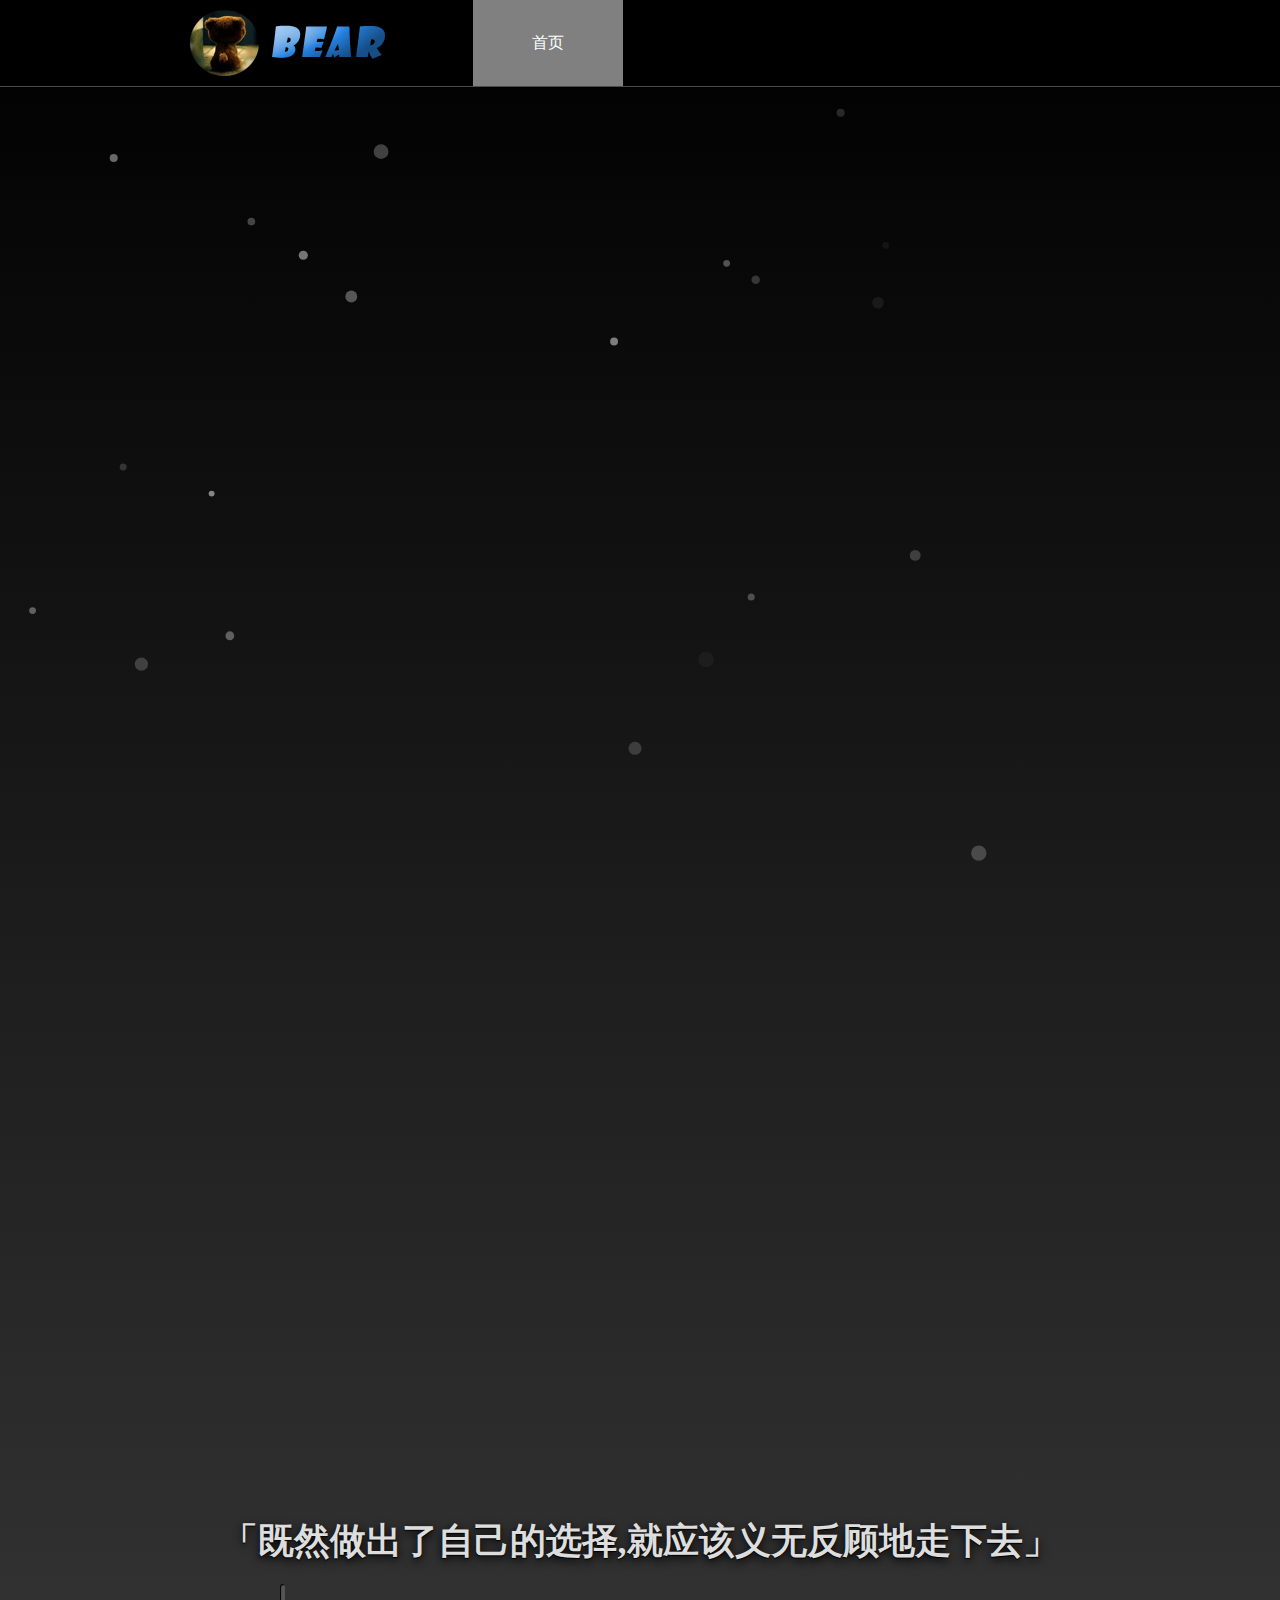
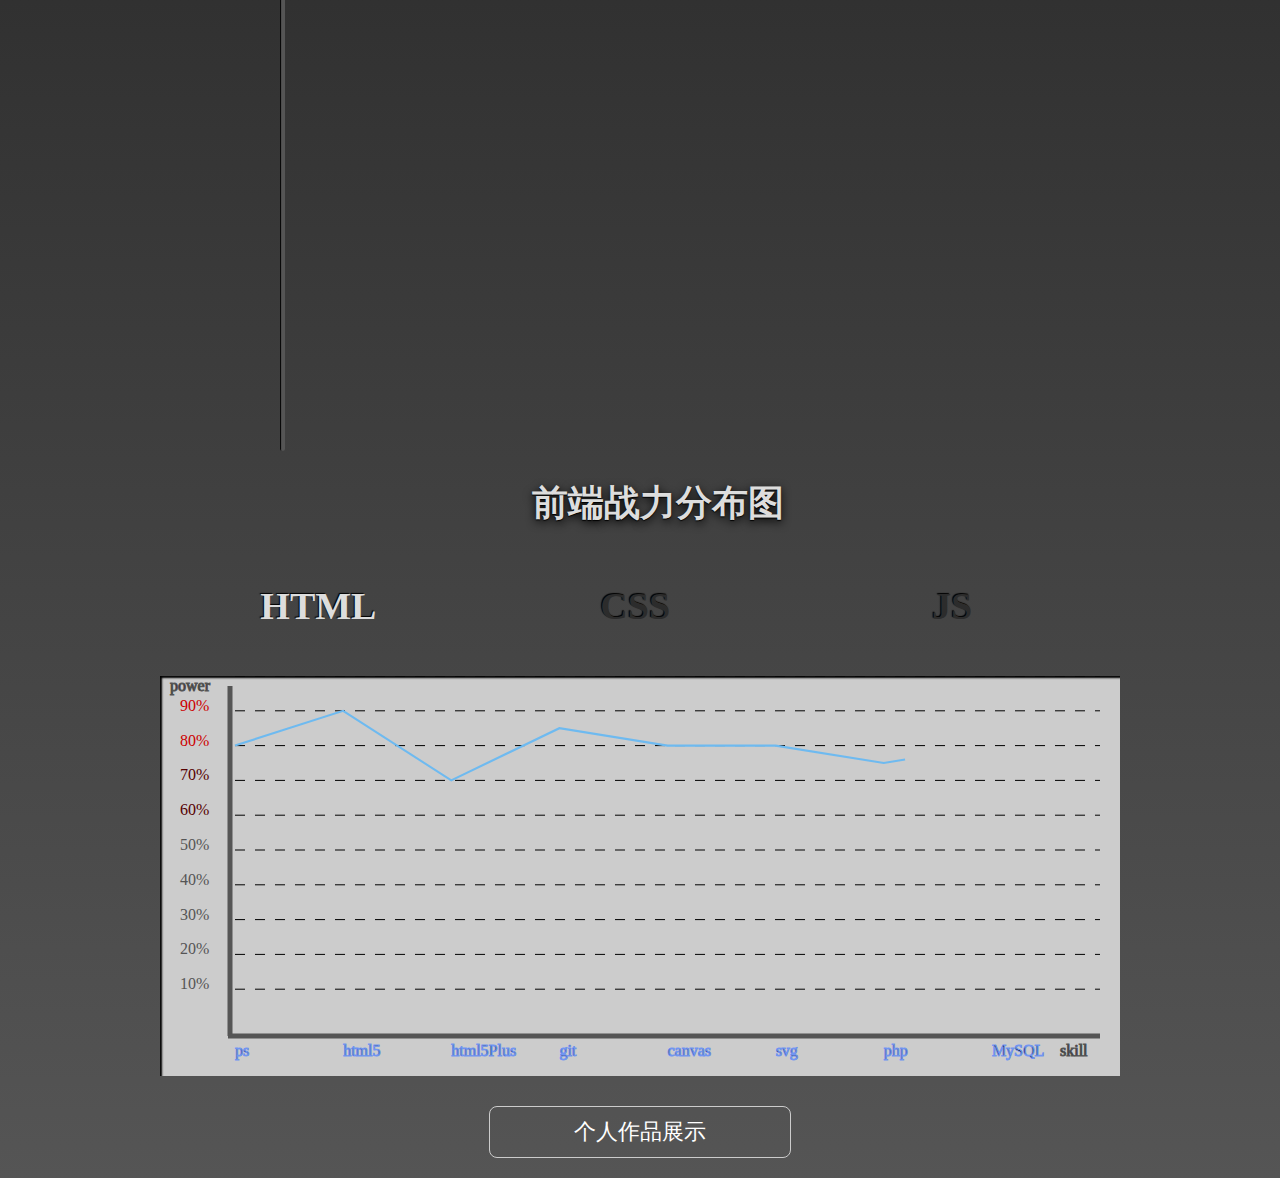
==== index.html @ a767bb55 "index" ====
<!doctype html>
<html lang="en">
<head>
	<meta charset="UTF-8">
	<meta name="Keywords" content="小小酱油熊,个人网站,前端,技术,html5,css3,js"/>
	<meta name="Description" content="小小酱油熊的github个人站。我们的指尖拥有改变世界的力量"/>
	<title>Bear Cambridge</title>
	<link rel="stylesheet" href="css/common.css">
	<link rel="stylesheet" href="css/index.css">
	<link rel="stylesheet" href="css/animate.min.css">
	<script type="text/javascript" src="js/bw.js"></script>
	<script type="text/javascript">
		if (bw.mobile) {
			window.location.href = './index_mobile.html';
		}
	</script>
	<!--[if lte ie 8]>
		<link rel="stylesheet" href="css/ltie8.css">
		<script type="text/javascript"src="js/html5shiv.js"></script>
		<script type="text/javascript">
			window.onload=function(){
				var div=document.createElement("div");
				div.innerHTML="本站使用了一些html5与css3的技术,您所使用的ie浏览器版本过低,请使用高版本浏览器浏览,推荐使用<a href='http://dlsw.baidu.com/sw-search-sp/soft/9d/14744/ChromeStandalone_V44.0.2403.125_Setup.1438139684.exe'>谷歌浏览器</a><span id='barClose' style='float:right;padding-right:8px;cursor:pointer;'>x</span>";
				div.style.background="#cdcd00";
				div.style.padding="8px 0";
				div.style.textAlign="center";
				document.body.insertBefore(div,document.body.firstChild);

				document.getElementById("barClose").onclick=function(){
					document.body.removeChild(this.parentNode);
				};
			}
		</script>
	<![endif]-->
	<!--[if ie 9]>
		<link rel="stylesheet" href="css/fixie9.css">
	<![endif]-->
</head>
<body>
	<!-- header start -->
	<header>
		<nav class="cl">
			<a href="index.html"><img src="img/logo.png" alt="熊熊109的头像" class="logo fl"></a>
			<div class="nav-wrap fl cl">
				<a href="index.html" class="active">首页</a>
			</div>
		</nav>
	</header>
	<!-- header end -->
	<!-- canvas start -->
		<div class="canvas-wrap">
			<canvas id="canvas">
				<img src="img/canvas.png" alt="canvas降级文本">
			</canvas>
			<div class="canvas-title-wrap">
				<p>在这个人人都谈论梦想的时代</p>
				<p>IT人更热衷于实现梦想</p>
				<p>我们的指尖</p>
				<p>拥有改变世界的力量</p>
			</div>
		</div>
	<!-- canvas end -->
	<!-- high Tech -->
		<div class="tech-wrap">
			<div class="img-wrap">
				<img src="img/html5.png" alt="html5" class="html5 animated d1" data-animate="zoomIn">
				<img src="img/css3.png" alt="css3" class="css3 animated d2" data-animate="zoomIn">
				<img src="img/chrome.png" alt="chrome" class="chrome animated d4" data-animate="zoomInUp">
				<img src="img/safari.png" alt="safari" class="safari animated d3" data-animate="fadeInRight">
				<img src="img/firefox.png" alt="firefox" class="firefox animated d3" data-animate="fadeInLeft">
				<div class="tech-text-wrap">
					<p class="tech-text t1"><em style="color:#D780C5;">认真</em>,学无止境</p>
					<p class="tech-text t2"><em style="color:#72A2D8;">年轻</em>,大有可为</p>
					<div class="text-circle"></div>
					<div class="text-circle"></div>
					<div class="text-circle"></div>
				</div>
			</div>
		</div>
	<!-- high Tech end -->
	<!-- timeLine start -->
		<h3 class="timeLine-title">「既然做出了自己的选择,就应该义无反顾地走下去」</h3>
		<div class="timeLine-wrap">	
			<div class="timeLine-bar"></div>
			<div class="timeLine-content">
<!-- 				<div class="content-box">
					<div class="timeLine-ball-wrap">
						<span class="timeLine-ball"></span>
						<span class="timeLine-date" data-time="201507">2015.07</span>
					</div>
					<p class="content animated fadeInUp">
						上海房品汇网络信息技术有限公司[web前端工程师],负责新媒体微信运营相关的html5页面制作,html5微信小游戏制作。
					</p>
				</div> -->
			</div>
		</div>
	<!-- timeLine end -->
	<!-- skill start -->
		<div class="skill-wrap">
			<h4>前端战力分布图</h4>
			<ul class="tab-btn">
				<li class="active">HTML</li>
				<li>CSS</li>
				<li>JS</li>
			</ul>
			<!-- svg -->
			<div id="table"></div>
			<!-- svg end -->
		</div>
	<!-- skill end -->
	<!-- show -->
	<a href="show.html" class="show-btn">个人作品展示</a>
	<!-- show end -->
	<!-- go back -->
		<div id="goBack">
			TOP
		</div>
	<!-- go back end -->
	<script type="text/javascript" src="lib/jquery/jquery-1.11.0.min.js"></script>
	<script type="text/javascript" src="lib/createjs/easeljs-NEXT.min.js"></script>
	<script type="text/javascript" src="lib/snap/snap.svg-min.js"></script>
	<script type="text/javascript"src="js/index.js"></script>
	<script type="text/javascript" src="js/timeLine.js"></script>
	<script type="text/javascript" src="js/table.js"></script>
</body>
</html>
---- css/common.css ----
/*reset*/
*{margin: 0;padding: 0;}
a{
	text-decoration: none;
}
li{
	list-style: none;
}
img{
	vertical-align:middle;
	outline: none;
	border: none;
}
input{
	border: none;
	outline: none;
}
body{
	font-family: "微软雅黑";
}
/*common*/

.fl{float: left;}
.fr{float: right;}
.cl{
	zoom: 1;
}
.cl:after{
	content: "";
	display: block;
	width: 0;
	height: 0;
	clear: both;
}

/*延迟动画类*/
.d1{
	-webkit-animation-delay: 0.5s;
	-moz-animation-delay: 0.5s;
	-o-animation-delay: 0.5s;
	animation-delay: 0.5s;
}
.d2{
	-webkit-animation-delay: 0.8s;
	-moz-animation-delay: 0.8s;
	-o-animation-delay: 0.8s;
	animation-delay: 0.8s;
}
.d3{
	-webkit-animation-delay: 1.4s;
	-moz-animation-delay: 1.4s;
	-o-animation-delay: 1.4s;
	animation-delay: 1.4s;
}
.d4{
	-webkit-animation-delay: 2.0s;
	-moz-animation-delay: 2.0s;
	-o-animation-delay: 2.0s;
	animation-delay: 2.0s;
}
---- css/index.css ----
/*
优雅降级的处理方式为:
1.在高级样式之前重写简单样式作为版本回退;
2.canvas中插入静态图片并添加文本以代替之;
3.浏览器检测以加载不同版本css
*/
body{
	background-color: #444;
	background-image:-webkit-linear-gradient(bottom,#555, #000);
	background-image:-moz-linear-gradient(bottom,#555, #000);
	background-image:-ms-linear-gradient(bottom,#555, #000);
	background-image:-o-linear-gradient(bottom,#555, #000);
	background-image:linear-gradient(bottom,#555, #000);
}
/*back btn*/
#goBack{
	width: 80px;
	height: 80px;
	line-height: 80px;
	background-color: #7195F2;
	color: #fff;
	text-align: center;
	position: fixed;
	bottom: 20px;
	right: 20px;
	border-radius: 8px;
	box-shadow: 0px 0px 10px #000;
	font-weight: bold;
	font-size: 20px;
	cursor: pointer;
	display: none;
	-webkit-transition: color 0.5s ease;
	-moz-transition: color 0.5s ease;
	-ms-transition: color 0.5s ease;
	-o-transition: color 0.5s ease;
	transition: color 0.5s ease;
}
#goBack:hover{
	color: #000;
}
/*header*/
header{
	width: 100%;
	min-width: 1024px;
	margin: auto;
	background-color:#000;
	box-shadow: 0px 1px 1px #000;
	border-bottom:1px solid #A5A5A5;
	border-bottom:1px solid rgba(255,255,255,0.3);
}
nav{
	width: 900px;
	margin: auto;
}
.logo{
	padding: 10px 0;
}
.nav-wrap{
	padding-left: 80px;
}
.nav-wrap a{
	display: block;
	float: left;
	height: 86px;
	width: 150px;
	text-align: center;
	line-height: 86px;
	color: #ccc;
	-webkit-transition: all 0.5s ease;
	-moz-transition: all 0.5s ease;
	-ms-transition: all 0.5s ease;
	-o-transition: all 0.5s ease;
	transition: all 0.5s ease;
}
.nav-wrap a.active,
.nav-wrap a.active:hover{
	color: #fff;
	background-color:#A5A5A5; /*回退兼容版本*/
	background-color:rgba(255,255,255,0.5);
}
.nav-wrap a:hover{
	color: #ddd;
	background-color:#555;
	background-color:rgba(125,125,125,0.5);
}
/*header end*/

/*canvas*/
.canvas-wrap{
	width: 100%;
	min-width: 1024px;
	margin: auto;
	height:1000px;
	position: relative;
	overflow: hidden;
}
.canvas-title-wrap{
	color: transparent;
	width: 40%;
	height: 160px;
	text-align: center;
	font-size: 30px;
	position: absolute;
	left: 0;
	right: 0;
	top: 0;
	bottom: 0;
	margin: auto;
	text-shadow:0px 0px 30px #fff;
}
.canvas-title-wrap p{
	-webkit-transition: all 1s 0.5s ease;
	-moz-transition: all 1s 0.5s ease;
	-ms-transition: all 1s 0.5s ease;
	-o-transition: all 1s 0.5s ease;
	transition: all 1s 0.5s ease;
	opacity: 0;
	-webkit-animation: fadeInUp 1s 0.5s ease forwards;
	-o-animation: fadeInUp 1s 0.5s ease forwards;
	animation: fadeInUp 1s 0.5s ease forwards;
	/*text-shadow:0px 0px 0px #fff;*/
}
.canvas-title-wrap p:nth-of-type(1){
	-webkit-animation-delay: 0.5s;
	-moz-animation-delay: 0.5s;
	-o-animation-delay: 0.5s;
	animation-delay: 0.5s;
}
.canvas-title-wrap p:nth-of-type(2){
	-webkit-animation-delay: 0.8s;
	-moz-animation-delay: 0.8s;
	-o-animation-delay: 0.8s;
	animation-delay: 0.8s;
}
.canvas-title-wrap p:nth-of-type(3){
	-webkit-animation-delay: 1.0s;
	-moz-animation-delay: 1.0s;
	-o-animation-delay: 1.0s;
	animation-delay: 1.0s;
}
.canvas-title-wrap p:nth-of-type(4){
	-webkit-animation-delay: 1.1s;
	-moz-animation-delay: 1.1s;
	-o-animation-delay: 1.1s;
	animation-delay: 1.1s;
}
/*canvas end*/

/*tech start*/
.tech-wrap{
	height: 600px;
	/*background-color: #ccc;*/
}
.img-wrap{
	width: 960px;
	height: 100%;
	margin: auto;
	position: relative;
}
.img-wrap img{
	position: absolute;
}
.html5{
	width: 250px;
	top: 50px;
	left: 0;
	right: 25%;
	margin: auto;
	-webkit-transform: rotateZ(15deg);
	-moz-transform: rotateZ(15deg);
	-ms-transform: rotateZ(15deg);
	-o-transform: rotateZ(15deg);
	transform: rotateZ(15deg);
	z-index: 2;
}
.css3{
	width: 250px;
	top: 80px;
	left: 25%;
	right: 0%;
	margin: auto;
	-webkit-transform: rotateZ(-15deg);
	-moz-transform: rotateZ(-15deg);
	-ms-transform: rotateZ(-15deg);
	-o-transform: rotateZ(-15deg);
	transform: rotateZ(-15deg);
	z-index: 1;
}
.chrome{
	width: 100px;
	top: 70%;
	left: 0;
	right: 0;
	margin: auto;
}
.firefox{
	width: 80px;
	top: 60%;
	left: 30%;
	right: 0;
	margin: auto;
}
.safari{
	width: 80px;
	top: 60%;
	left: 0;
	right: 30%;
	margin: auto;
}
.tech-text-wrap{
	width: 250px;
	height: 250px;
	border: 1px solid #fff;
	border-radius: 125px;
	/*background-color:#fff;*/
	position: absolute;
	top: 80px;
	left: 0;
	right: 0;
	margin: auto;
	display: none;
}
.tech-text{
	width: 100%;
	text-align: center;
	position: absolute;
	font-size: 28px;
	color: #fff;
}
.t1{
	top: 79px;
}
.t2{
	top: 119px;
}
.tech-text em{
	font-style: normal;
	font-size: 36px;
	font-weight: bold;
	text-shadow:1px 1px 1px #000;
}
.text-circle{
	position: absolute;
	top: 0;
	left: 0;
	width: 100%;
	height: 100%;
	border-radius: 100%;
	/*background-color: #fff;*/
	border: 1px solid #fff;
	z-index: -1;
	-webkit-animation:  scale-to-none 1.5s ease-out infinite;
	-o-animation:  scale-to-none 1.5s ease-out infinite;
	animation:  scale-to-none 1.5s ease-out infinite;
}
.text-circle:nth-of-type(1){
	-webkit-animation-delay: -0.2s;
	-moz-animation-delay: -0.2s;
	-o-animation-delay: -0.2s;
	animation-delay: -0.2s;
}
.text-circle:nth-of-type(2){
	-webkit-animation-delay: -0.4s;
	-moz-animation-delay: -0.4s;
	-o-animation-delay: -0.4s;
	animation-delay: -0.4s;
}
.text-circle:nth-of-type(3){
	-webkit-animation-delay: -0.6s;
	-moz-animation-delay: -0.6s;
	-o-animation-delay: -0.6s;
	animation-delay: -0.6s;
}
/*tech end*/
.content-box{
	position: relative;
}
.timeLine-wrap{
	width: 960px;
	/*height: 600px;*/
	/*background-color: #000;*/
	margin: auto;
	position: relative;
	margin-bottom: 10px;
}
.timeLine-ball-wrap{
	position: absolute;
	top: 50%;
	margin-top: -5px;
	left:-100px;
	-webkit-transition: all 0.5s ease;
	-moz-transition: all 0.5s ease;
	-ms-transition: all 0.5s ease;
	-o-transition: all 0.5s ease;
	transition: all 0.5s ease;
}
.timeLine-bar{
	width: 5px;
	border-radius:5px;
	height: 100%;
	background-color: #555;
	box-shadow: 1px 1px 1px #000 inset;
	position: absolute;
	left: 120px;
}
.timeLine-date{
	padding: 4px;
	position: absolute;
	color: #fff;
	top: -6px;
	left: -100px;
	border: 2px solid #555;
	border-radius: 5px;
	-webkit-transition: all 0.5s ease;
	-moz-transition: all 0.5s ease;
	-ms-transition: all 0.5s ease;
	-o-transition: all 0.5s ease;
	transition: all 0.5s ease;
}
.timeLine-ball{
	position: absolute;
	left:-6px;
	width: 10px;
	height: 10px;
	border-radius: 5px;
	border: 3px solid #fff;
	-webkit-transition: all 0.5s ease;
	-moz-transition: all 0.5s ease;
	-ms-transition: all 0.5s ease;
	-o-transition: all 0.5s ease;
	transition: all 0.5s ease;
}
.timeLine-ball.active,
.timeLine-ball:hover{
	background-color: #555;
	border-color: #000;
}
.timeLine-ball:hover + .timeLine-date,
.timeLine-date.active{
	background-color: #fff;
	color: #000;
}
.timeLine-content{
	width: 600px;
	height: 100%;
	position:absolute;
	left: 220px;
}
.timeLine-content p{
	background-color: #fff;
	text-indent: 2em;
	line-height: 1.4em;
	text-shadow:0px 1px 0px rgba(255,255,255,0.8);
	position: relative;
	margin: 8px 0;
	padding: 8px;
	border-radius:5px;
	box-shadow: 1px 1px 1px #000;
}
.timeLine-content p:after{
	content: "";
	width: 0;
	height: 0;
	display: block;
	border: 6px solid #fff;
	border-top-color:transparent;
	border-bottom-color: transparent;
	border-left-color: transparent; 
	position: absolute;
	top: 50%;
	margin-top: -6px;
	left:-11px;
}
.timeLine-title{
	font-size: 36px;
	padding: 18px;
	color: #ddd;
	text-shadow:0px 1px 1px #000,0px 3px 10px #000;
	text-align: center;
	width: 1024px;
	margin: auto;
}

/*skill start*/
.skill-wrap{
	width: 960px;
	overflow: hidden;
	margin: auto;
}
.skill-wrap h4{
	font-size: 36px;
	padding: 18px;
	color: #ddd;
	text-shadow:0px 1px 1px #000,0px 3px 10px #000;
	text-align: center;
	width: 960px;
	margin: auto;
}
.tab-btn{
	width: 960px;
	margin: auto;
	overflow: hidden;
	margin-bottom: 10px;
	text-align: center;
}
.tab-btn li{
	float: left;
	width: 33%;
	height: 120px;
	line-height: 120px;
	font-size: 38px;
	font-weight: bold;
	color: #2c2c2c;
	text-shadow:-1px -1px 1px #000;
	cursor: pointer;
	text-align: center;
	-webkit-transition: all 0.5s;
	-moz-transition: all 0.5s;
	-ms-transition: all 0.5s;
	-o-transition: all 0.5s;
	transition: all 0.5s;
	position: relative;
}
.tab-btn li:before,
.tab-btn li:after{
	content: "";
	display: block;
	position: absolute;
	width: 50%;
	height: 2px;
	left: 25%;
	background-color: #fff;
	opacity: 0;
	-webkit-transition: all 0.5s ease;
	-moz-transition: all 0.5s ease;
	-ms-transition: all 0.5s ease;
	-o-transition: all 0.5s ease;
	transition: all 0.5s ease;
}
.tab-btn li:before{
	top: 0;
}
.tab-btn li:after{
	bottom: 0;
}
.tab-btn li.active,.tab-btn li:hover{color: #ddd;}
.tab-btn li:hover:before{
	top: 10%;
	opacity: 1;
}
.tab-btn li:hover:after{
	bottom: 10%;
	opacity: 1;
}

/*svg*/
#table{
	width: 100%;
	height: 400px;
	overflow: hidden;
	background-color: #ccc;
	box-shadow: 2px 2px 2px #000 inset;
	margin-bottom: 10px;
}
/*svg end*/
/*skill end*/

/*show button*/
.show-btn{
	display: block;
	width: 300px;
	height: 50px;
	line-height: 50px;
	font-size: 22px;
	margin:20px auto;
	text-align: center;
	color: #fff;
	border: 1px solid #ccc;
	border-radius: 8px;
	background-color:transparent;
	-webkit-transition: all 0.5s ease;
	-moz-transition: all 0.5s ease;
	-ms-transition: all 0.5s ease;
	-o-transition: all 0.5s ease;
	transition: all 0.5s ease;
}
.show-btn:hover{
	background-color: #7195F2;
	border-color: #7195F2;
	color: #000;
}
/*show button end*/
/*animation*/
@-webkit-keyframes scale-to-none{
	to{
		opacity: 0;
		-webkit-transform:scale(1.2,1.2);
	}
}
/*animation end*/
---- css/ltie8.css ----
/*index*/
.canvas-title-wrap{
	color: #fff;
}
.canvas-title-wrap p{
	opacity: 1;
}
/*index end*/

/*show*/
.pro-content{
	opacity: 0.8;
	filter:alpha(opacity=80);
	background-color: #000;
}
.filter li i{
	background: none;
}
.filter li i.weChat{
	-ms-filter: "progid:DXImageTransform.Microsoft.AlphaImageLoader(src='img/weChat.png', sizingMethod='scale')";
}
.filter li i.PC{
	-ms-filter: "progid:DXImageTransform.Microsoft.AlphaImageLoader(src='img/PC.png', sizingMethod='scale')";
}
.filter li i.plugin{
	-ms-filter: "progid:DXImageTransform.Microsoft.AlphaImageLoader(src='img/plugin.png', sizingMethod='scale')";
}
.filter li i.flex{
	-ms-filter: "progid:DXImageTransform.Microsoft.AlphaImageLoader(src='img/phone.png', sizingMethod='scale')";
}
/*show end*/
---- css/fixie9.css ----
/*ie9支持canvas动画,但是不支持animation,所以需要对css3 animation的样式做降级处理*/
/*index*/
.canvas-title-wrap{
	color: #fff;
}
.canvas-title-wrap p{
	opacity: 1;
}
/*index end*/
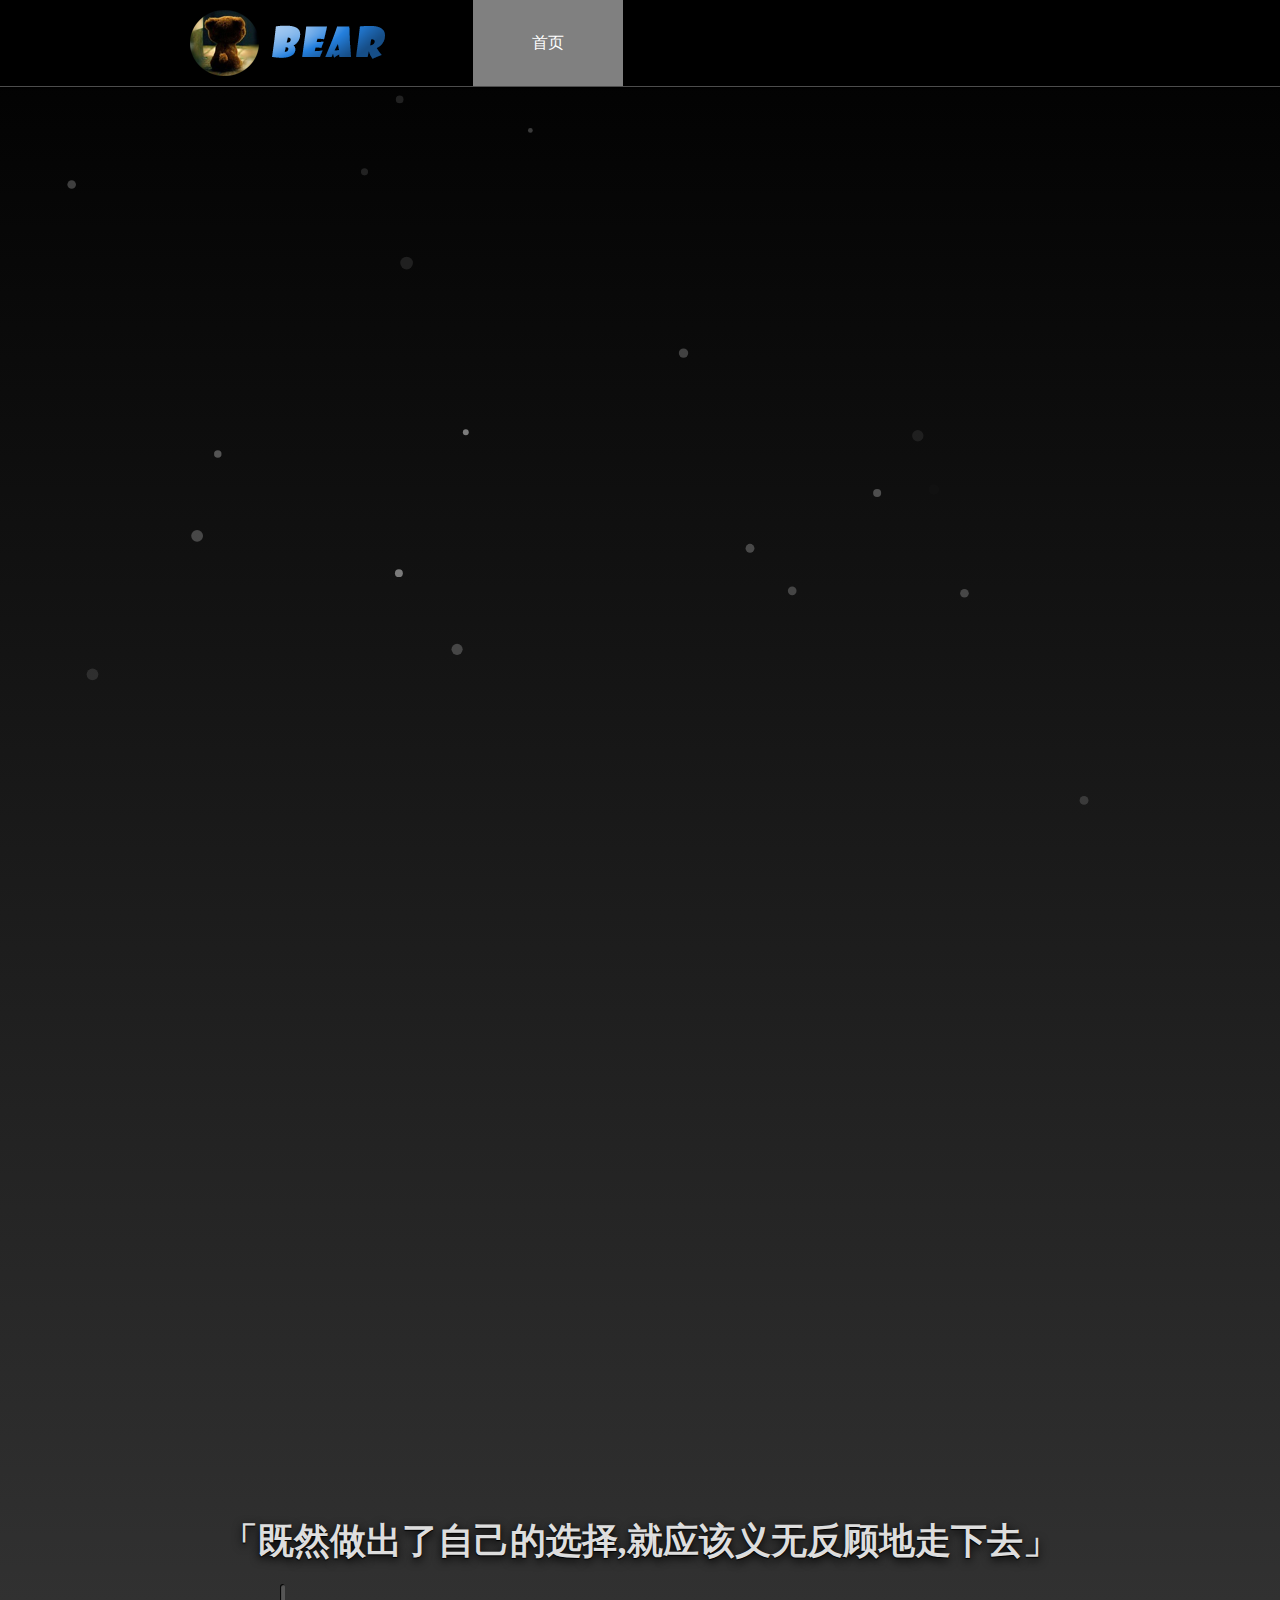
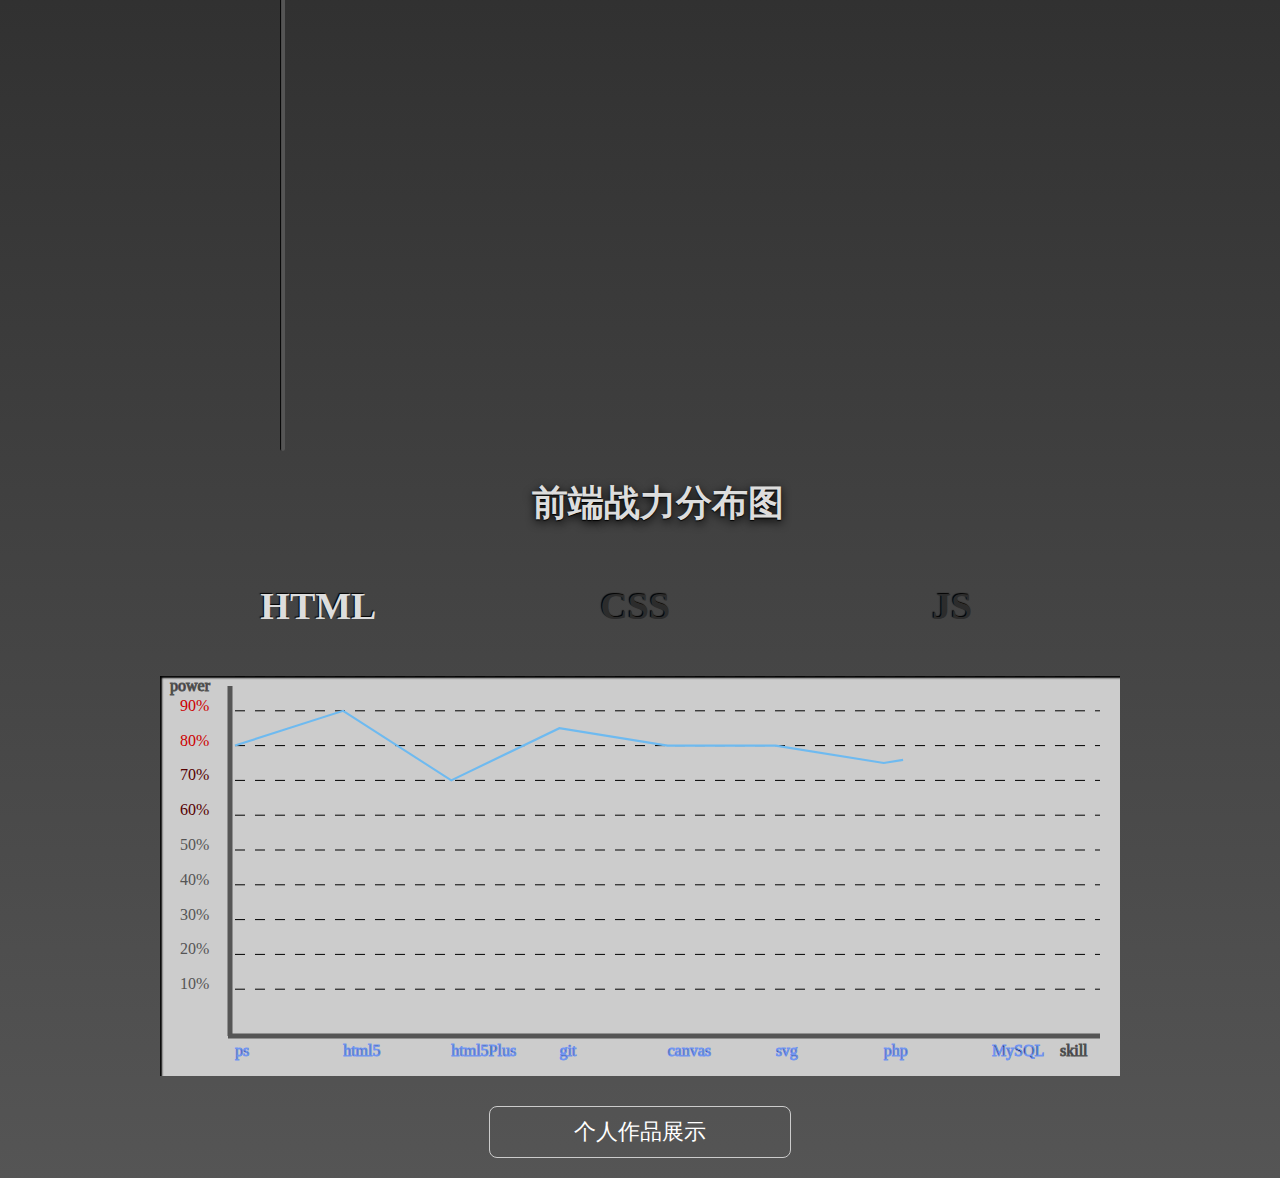
==== commit 5b6f2d43: "update" ====
--- a/index.html
+++ b/index.html
@@ -11,7 +11,7 @@
 	<script type="text/javascript" src="js/bw.js"></script>
 	<script type="text/javascript">
 		if (bw.mobile) {
-			window.location.href = './index_mobile.html';
+			window.location.href = './index_mobile';
 		}
 	</script>
 	<!--[if lte ie 8]>
